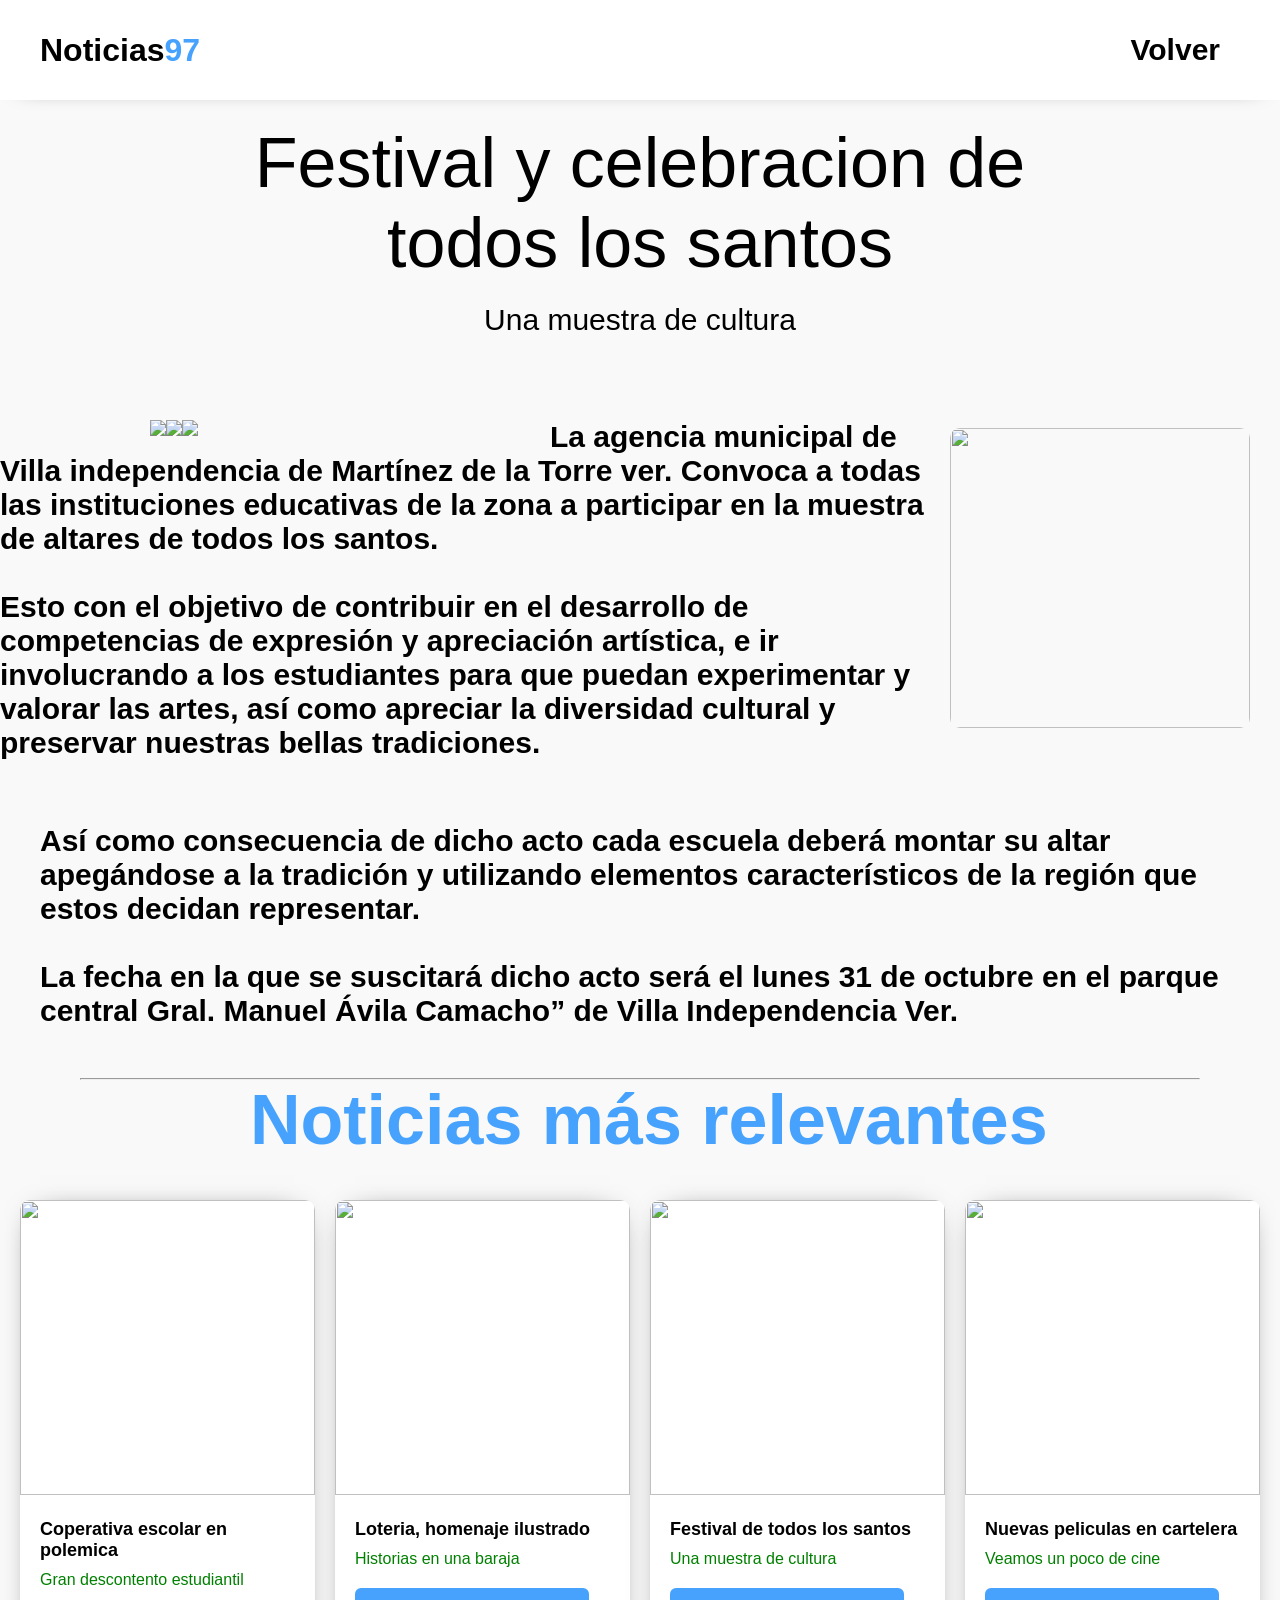
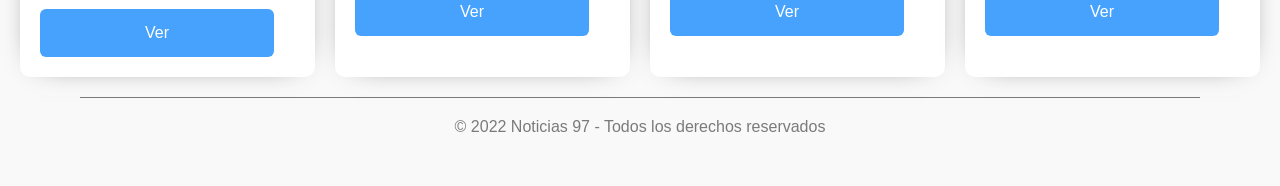
==== Altares.html @ cf4aeb67 "Add files via upload" ====
<!DOCTYPE html>
<html lang="es">

<head>
    <meta charset="UTF-8">
    <meta http-equiv="X-UA-Compatible" content="IE=edge">
    <title>Una muestra de cultura</title>
    <link rel="stylesheet" href="Style noticia.css">
    <meta name="viwerpoint" content="width=device-width, user-scale=no, initial-scale=1.0, maxinum-scale=1.0
    mininum-scale=1.0">
</head>

<body>

    <!--Menu de botones-->

    <header>

        <div class="header-content">

            <div class="logo">

                <h1>Noticias<b>97</b></h1>

            </div>

            <div class="menu">

                <nav>

                    <ul>

                        <li><a href="index.html"><h1>Volver</h1></a></li>

                    </ul>

                </nav>

            </div>

        </div>

    </header>

    <!--Portada-->

    <div class="container-cover">

        <div class="container-info-cover">

            <h1>Festival y celebracion de todos los santos</h1>
            <p>Una muestra de cultura</p>

        </div>

    </div>

    <br>
    <br>
    <br>
    <br>
    <br>

    <!--Cuerpo-->

    <div class="container-slide">

        <input type="radio" id="1" name="image-slide" hidden/>
        <input type="radio" id="2" name="image-slide" hidden/>
        <input type="radio" id="3" name="image-slide" hidden/>

        <div class="slide">

            <div class="item-slide">
                <img src="C:\Users\Gerardo\Documents\Noticiero escolar\Imagenes\publi.png">
            </div>

            <div class="item-slide">
                <img src="C:\Users\Gerardo\Documents\Noticiero escolar\Imagenes\Zapatera 1.png">
            </div>

            <div class="item-slide">
                <img src="C:\Users\Gerardo\Documents\Noticiero escolar\Imagenes\publi2.png">
            </div>

        </div>

    </div>

    <!--Titulares-->

    <p>

        <div class="container-content">

            <article>

                <p>

                    <div class="visual">

                        <img src="C:\Users\Gerardo\Documents\Noticiero escolar\Imagenes\altar.png" alt="">
    
                    </div>

                    <h5>
                        
                        La agencia municipal de Villa independencia de Martínez de la Torre ver. 
                        Convoca a todas las instituciones educativas de la zona a participar en 
                        la muestra de altares de todos los santos.<br><br>
                        Esto con el objetivo de contribuir en el desarrollo de competencias de 
                        expresión y apreciación artística, e ir involucrando a los estudiantes para 
                        que puedan experimentar y valorar las artes, así como apreciar la 
                        diversidad cultural y preservar nuestras bellas tradiciones.

                    </h5>

                </p>

            </article>

        </div>

        <div class="container-content2">

            <article>

                <p>

                    <div class="visual2">

                        <img src="C:\Users\Gerardo\Documents\Noticiero escolar\Imagenes\flor3.png" alt="">
    
                    </div>

                    <h5>
                        <br>
                        Así como consecuencia de dicho acto cada escuela deberá montar su 
                        altar apegándose a la tradición y utilizando elementos característicos 
                        de la región que estos decidan representar.<br><br>
                        La fecha en la que se suscitará dicho acto será el lunes 31 
                        de octubre en el parque central Gral. Manuel Ávila Camacho” 
                        de Villa Independencia Ver.

                    </h5>

                </p>

            </article>

        </div>

    </p>

    <div class="hr"><hr></div>

    <div class="encabezado">

        <h1>Noticias más relevantes</h1>

    </div>

    <!--noticias-->

        <div class="posts">

            <!--Inicio de Boton-->

            <div class="post" data-category="Accesorios">

                <div class="ctn-img">

                    <img src="C:\Users\Gerardo\Documents\Noticiero escolar\Imagenes\cooperativa.png" width="30px" height="30px">

                </div>

                <h2>Coperativa escolar en polemica</h2>
                <span>Gran descontento estudiantil</span>
                <a href="Cooperativa.html"><button>Ver</button></a>

            </div>

            <!--Fin de boton-->

            <!--Inicio de Boton-->

            <div class="post" data-category="Accesorios">

                <div class="ctn-img">

                    <img src="C:\Users\Gerardo\Documents\Noticiero escolar\Imagenes\Loteria.png" width="30px" height="30px">

                </div>

                <h2>Loteria, homenaje ilustrado</h2>
                <span>Historias en una baraja</span>
                <a href="Baraja.html"><button>Ver</button></a>

            </div>

            <!--Fin de boton-->

            <!--Inicio de Boton-->

            <div class="post" data-category="Accesorios">

                <div class="ctn-img">

                    <img src="C:\Users\Gerardo\Documents\Noticiero escolar\Imagenes\altar.png" width="30px" height="30px">

                </div>

                <h2>Festival de todos los santos</h2>
                <span>Una muestra de cultura</span>
                <a href="Altares.html"><button>Ver</button></a>

            </div>

            <!--Fin de boton-->

            <!--Inicio de Boton-->

            <div class="post" data-category="Accesorios">

                <div class="ctn-img">

                    <img src="C:\Users\Gerardo\Documents\Noticiero escolar\Imagenes\Sonrie.png" width="30px" height="30px">

                </div>

                <h2>Nuevas peliculas en cartelera</h2>
                <span>Veamos un poco de cine</span>
                <a href="Cartelera.html"><button>Ver</button></a>

            </div>

            <!--Fin de boton-->

        </div>

    </div>

</div>

    <footer>

        <div class="copyright">

            <hr>
            <p>© 2022 Noticias 97 - Todos los derechos reservados</p>

        </div>

    </footer>

</body>

</html>
---- Style noticia.css ----
/*Menu*/
*{
    margin: 0;
    padding: 0;
    box-sizing: border-box;
    text-decoration: none;
    font-family: sans-serif;
}

body{
    background: #f9f9f9;
}

header{
    position: fixed;
    top: 0;
    left: 0;
    width: 100%;
    height: 100px;
    background: white;
    
    box-shadow: 0 4px 25px -22px black;
    z-index: 2;
}

.header-content{
    max-width: 1200px;
    margin: auto;
    display: flex;
    justify-content: space-between;
}

.logo{
    color: black;
    height: 100px;
    display: flex;
    justify-content: center;
    align-items: center;
}

.logo h1 b{
    color: #46a2fd;
}

.menu{
    height: 100px;
}

.menu nav{
    height: 100%;
}

.menu nav ul{
    height: 100%;
    display: flex;
    list-style: none;
}

.menu nav ul li{
    height: 100%;
    margin: 0px 20px;
    display: flex;
    justify-content: center;
    align-items: center;
    position: relative;
}

.menu nav ul li a{
    font-size: 20px;
    color: rgb(0, 0, 0);
}

.menu nav ul li a:hover{
    color: #46a2fd;
    transition: color 300ms;
}

/*Portada*/

.container-cover{
    width: 100%;
    height: 300px;
    position: relative;
    top: 80px;
    background-image: url(../Noticiero\ escolar/Imagenes/ciudad5c.jpg);
    background-position: center;
    background-size: cover;
    background-repeat: no-repeat;
}

.container-info-cover{
    max-width: 800px;
    height: 300px;
    margin: auto;
    text-align: center;
    display: flex;
    flex-direction: column;
    justify-content: center;
    align-items: center;
    position: relative;
}

.container-info-cover h1{
    font-size: 70px;
    font-weight: 500;
    color: black;
    margin-bottom: 20px;
}

.container-info-cover p{
    color: black;
    font-size: 30px;
    font-weight: 300;
}

#icon-menu{
    width: 50px;
    height: 50px;
    position: absolute;
    right: 20px;
    top: 16px;
    padding: 10px;
    cursor: pointer;
    display: none;
}

/*Slider*/

.container-slide{
    float: left;
    display: flex;
    align-items: center;
    justify-content: center;
    padding: 0px;
    margin-top: 30px;
    margin-left: 20px;
    margin-right: 30px;
}

.item-slide img{
    max-width: 100%;
}

.container-slide{
    position: relative;
    max-width: 500px;
    width: 100%;
    border-radius: 6px;
    overflow: hidden;
}

.slide{
    display: flex;
    transform: translate3d(0, 0, 0);
    transition: all 600ms;
    animation-name: autoplay;
    animation-duration: 6.5s;
    animation-direction: alternate;
    animation-fill-mode: forwards;
    animation-iteration-count: infinite;
}

.item-slide{
    position: relative;
    display: flex;
    flex-direction: column;
    flex-shrink: 0;
    flex-grow: 0;
    max-width: 100%;
}

.pagination{
    position: absolute;
    bottom: 20px;
    left: 0;
    display: flex;
    flex-wrap: wrap;
    align-items: center;
    justify-content: center;
    width: 95%;
}

.pagination-item{
    display: flex;
    flex-direction: column;
    align-items: center;
    border: 2px solid gray;
    width: 20px;
    height: 20px;
    border-radius: 4px;
    overflow: hidden;
    cursor: pointer;
    background: rgba(255, 255, 255, 0.5);
    margin: 0 10px;
    text-align: center;
    transition: all 300ms;
}

.pagination-item:hover{
    transform: scale(2);
}

.pagination-item img{
    display: inline-block;
    max-width: none;
    height: 100%;
    transform: scale(1);
    opacity: 0;
    transform: all 300ms;
}

.pagination-item:hover img{
    opacity: 1;
    transform: scale(1);
}

input[id="1"]:checked ~ .slide{
    animation: none;
    transform: translate3d(0, 0, 0);
}

input[id="1"]:checked ~ .pagination .pagination-item[for="1"]{
    background: white;
}

input[id="2"]:checked ~ .slide{
    animation: none;
    transform: translate3d(calc(-100% * 1), 0, 0);
}

input[id="2"]:checked ~ .pagination .pagination-item[for="2"]{
    background: white;
}

input[id="3"]:checked ~ .slide{
    animation: none;
    transform: translate3d(calc(-100% * 2), 0, 0);
}

input[id="3"]:checked ~ .pagination .pagination-item[for="3"]{
    background: white;
}

@keyframes autoplay{
    33%{
        transform: translate3d(calc(-100% *0), 0, 0);
    }

    66%{
        transform: translate3d(calc(-100% *1), 0, 0);
    }

    100%{
        transform: translate3d(calc(-100% *2), 0, 0);
    }
}

/*nota*/

.container-content2{
    margin-top: 30px;
    color: black;
    margin-left: 40px;
    margin-right: 40px;
    margin-bottom: 50px;
}

.container-content2 h5{
    font-size: 30px;
    color: black;
}

.visual2 img{
    border-radius: 10px;
    margin-bottom: 5px;
    margin-left: 20px;
    margin-right: 20px;
    float: left;
    width: 300px;
}

.visual3 img{
    border-radius: 10px;
    margin-bottom: 5px;
    margin-left: 20px;
    margin-right: 20px;
    float: right;
    width: 300px;
}

/*Cuerpo*/

.Nombre{
    font-size: 35px;
    margin-bottom: 10px;
}

.sub-title{
    font-size: 30px;
    color: black;
}

.container-content{
    margin-top: 30px;
    font-size: 40px;
    color: black;
}

.container-content h5{
    font-size: 30px;
    color: black;
}

.container-content h2{
    font-size: 30px;
    color: green;
}

.existencia{
    font-size: 30px;
    color: red;
    margin-top: 20px;
    margin-bottom: 30px;
}

.Medidas{
    font-size: 35px;
    color: black;
}

.Numeros{
    font-size: 25px;
    color: rgb(153, 152, 152);
    margin-bottom: 80px;
}

.Title-description{
    font-size: 35px;
    color: black;
}

.Cuerpo{
    font-size: 25px;
    color: rgb(153, 152, 152);;
}

.sub-title{
    margin-bottom: 50px;
    font-size: 50px;
}

.Valor{
    font-size: 50px;
}

.container-content p{
    margin-top: 30px;
}

.contenido{
    margin-left: 80px;
    margin-right: 250px;
    margin-bottom: 80px;
    margin-top: 90px;
}

.visual img{
    margin-top: 8px;
    border-radius: 10px;
    margin-bottom: 5px;
    margin-right: 30px;
    margin-left: 20px;
    float: right;
    height: 300px;
    width: 300px;
}

/*encabezado*/

.hr{
    margin-left: 80px;
    margin-right: 80px;
}

.encabezado{
    font-size: 35px;
    margin-left: 250px;
    color: #46a2fd;
}

/*alguna noticia*/

.alguna{
    margin-left: 50px;
    margin-top: 50px;
    margin-bottom: 100px;
}

.noticia img{
    margin-top: 20px;
    border-radius: 10px;
    margin-right: 30px;
    margin-left: 20px;
    float: right;
    height: 500px;
    width: 500px;
}

.Nombre2{
    font-size: 35px;
    margin-bottom: 10px;
}

.Valor2{
    font-size: 50px;
}

.texts{
    margin-top: 30px;
    font-size: 35px;
}

.consulta button{
    margin-top: 20px;
    padding: 15px 300px;
    font-size: 30px;
    background: #46a2fd;
    color: white;
    border: none;
    cursor: pointer;
    border-radius: 6px;
}

/*Boton pequeño*/

.consulta2 button{
    margin-top: 6px;
    padding: 15px 160px;
    font-size: 30px;
    background: #46a2fd;
    color: white;
    border: none;
    cursor: pointer;
    border-radius: 6px;
}

/*Botones*/

.Botones{
    width: 1200px;
    margin: auto;
}

.Secciones button{
    margin-top: 20px;
    margin-left: 20px;
    padding: 15px 96px;
    font-size: 17px;
    background: #46a2fd;
    color: white;
    border: none;
    cursor: pointer;
    border-radius: 6px;
}

.posts{
    width: 100%;
    display: grid;
    grid-template-columns: repeat(4, 1fr);
    grid-gap: 20px;
    margin-top: 20px;
    padding: 20px;
}

.posts .post{
    background: rgb(255, 255, 255);
    box-shadow: 0 0 30px -20px black;
    border-radius: 10px;
    overflow: hidden;
    padding-bottom: 20px;
}

.posts .post .ctn-img{
    width: 100%;
}

.posts .post .ctn-img img{
    width: 100%;
    height: 100%;
    object-fit: cover;
}

.post h2{
    font-size: 18px;
    margin-top: 20px;
    padding: 0px 20px;
}

.post span{
    display: block;
    margin-top: 10px;
    padding: 0px 20px;
}

.post button{
    margin-top: 20px;
    margin-left: 20px;
    padding: 15px 105px;
    font-size: 16px;
    background: #46a2fd;
    color: white;
    border: none;
    cursor: pointer;
    border-radius: 6px;
}

.post button:hover{
    opacity: 1.9;
}

.posts span{
    color: green;
}

/*publi*/

.titupubli{
    font-size: 35px;
    margin-left: 225px;
    color: purple;
}

.publi{
    margin-left: 50px;
    margin-top: 10px;
    margin-bottom: 100px;
    margin-right: 20px;
}

/*Footer*/

.copyright{
    max-width: 1200px;
    margin-bottom: 100px;
    margin: auto;
    text-align: center;
    padding: 0px 40px;
}

.copyright p{
    margin-bottom: 50px;
    margin-top: 20px;
    color: #7a7a7a;
}

.copyright hr{
    border: none;
    height: 1px;
    background-color: #7a7a7a;
}

/*Filtrado 2*/

[value="Todos"]:checked ~ .posts .post:not([data-category]){
    display: block;
}

[value="Escolar"]:checked ~ .posts .post:not([data-category~="Escolar"]),
[value="Recamara"]:checked ~ .posts .post:not([data-category~="Recamara"]),
[value="Sala"]:checked ~ .posts .post:not([data-category~="Sala"]),
[value="Estudio"]:checked ~ .posts .post:not([data-category~="Estudio"]),
[value="Comedor"]:checked ~ .posts .post:not([data-category~="Comedor"]),
[value="Accesorios"]:checked ~ .posts .post:not([data-category~="Accesorios"]){
    display: none;
}

[value="Todos"]:checked ~ .container-category [for="Todos"],
[value="Escolar"]:checked ~ .container-category [for="Escolar"],
[value="Recamara"]:checked ~ .container-category [for="Recamara"],
[value="Sala"]:checked ~ .container-category [for="Sala"],
[value="Estudio"]:checked ~ .container-category [for="Estudio"],
[value="Comedor"]:checked ~ .container-category [for="Comedor"],
[value="Accesorios"]:checked ~ .container-category [for="Accesorios"]{
    background: #46a2fd;
    color: white;
}

/*Responsive*/

/*consutas*/

@media screen and (max-width: 1220px){
    .consulta2 button{
        margin-top: 6px;
        padding: 40px 400px;
        font-size: 50px;
    }

    .consulta button{
        margin-top: 6px;
        padding: 40px 400px;
        font-size: 50px;
    }
}

/*botones*/

@media screen and (max-width: 1220px){
    
    .Secciones button{
        margin-left: 20px;
        padding: 30px 80px;
        font-size: 60px;
    }
}

/*volver*/

@media screen and (max-width: 1220px){
    .menu nav ul li a{
        font-size: 50px;
        margin-top: 80px;
    }
}

/*header*/

@media screen and (max-width: 1220px){

    .header-content{
        max-width: 1000px;
        padding: 0 20px;
    }

}

/*logo*/

@media screen and (max-width: 1220px){

    header{
        height: 195px;
    }

    .logo{
        height: 195px;
        font-size: 35px;
    }

}

/*portada*/

@media screen and (max-width: 1220px){

    .container-cover {
        height: 600px;
        top: 195px;
    }

    .container-info-cover{
        max-width: 800px;
        height: 550px;
        margin: auto;
        text-align: center;
        display: flex;
        flex-direction: column;
        justify-content: center;
        align-items: center;
        position: relative;
    }
    
    .container-info-cover img{
        width: 150px;
        height: 150px;
    }

    .container-info-cover h1{
        font-size: 100px;
        font-weight: 500;
        color: black;
        margin-bottom: 20px;
    }
    
    .container-info-cover p{
        color: black;
        font-size: 60px;
        font-weight: 300;
    }

}

/*noticias*/

@media screen and (max-width: 1220px){

    .container-post{
        width: 100%;
        flex-direction: column;
    }

    .container-post{
        display: flex;
        justify-content: center;
    }

    .container-post posts{
        max-width: 300px;
        margin: 10px;
    }

    .post h2{
        font-size: 50px;
    }

    .post button{
        margin-top: 20px;
        margin-left: 20px;
        margin-right: 20px;
        padding: 50px 175px;
        font-size: 50px;
        border: none;
        cursor: pointer;
        border-radius: 4px;
    }

}

/*footer*/

@media screen and (max-width: 1220px){

    footer{
        width: 100%;
        padding: 50px 0px;
        background-image: url(../Noticiero\ escolar/Imagenes/background-footer.svg);
        background-size: cover;
    }
    

    
    .box-footer .logo img{
        width: 300px;
    }
    
    .box-footer .terminos{
        max-width: 500px;
        margin-left: 60px;
        font-weight: 500;
        color: #7a7a7a;
        font-size: 25px;
    }
    
    .box-footer h2{
        margin-top: 10px;
        margin-bottom: 100px;
        color: #343434;
        font-weight: 700;
        font-size: 50px;
    }
    
    .copyright{
        max-width: 1200px;
        margin: auto;
        text-align: center;
        padding: 0px 40px;
    }
    
    .copyright p{
        margin-top: 20px;
        color: #7a7a7a;
        font-size: 50px;
    }
    
    .copyright hr{
        border: none;
        height: 1px;
        background-color: #7a7a7a;
    }

}

@media screen and (max-width: 1200px){
    .posts{
        grid-template-columns: repeat(2, 1fr);
    }
}

@media screen and (max-width: 900px){
    .posts{
        grid-template-columns: repeat(2, 1fr);
    }
}

@media screen and (max-width: 580px){
    .posts{
        grid-template-columns: repeat(1, 1fr);
    }

}
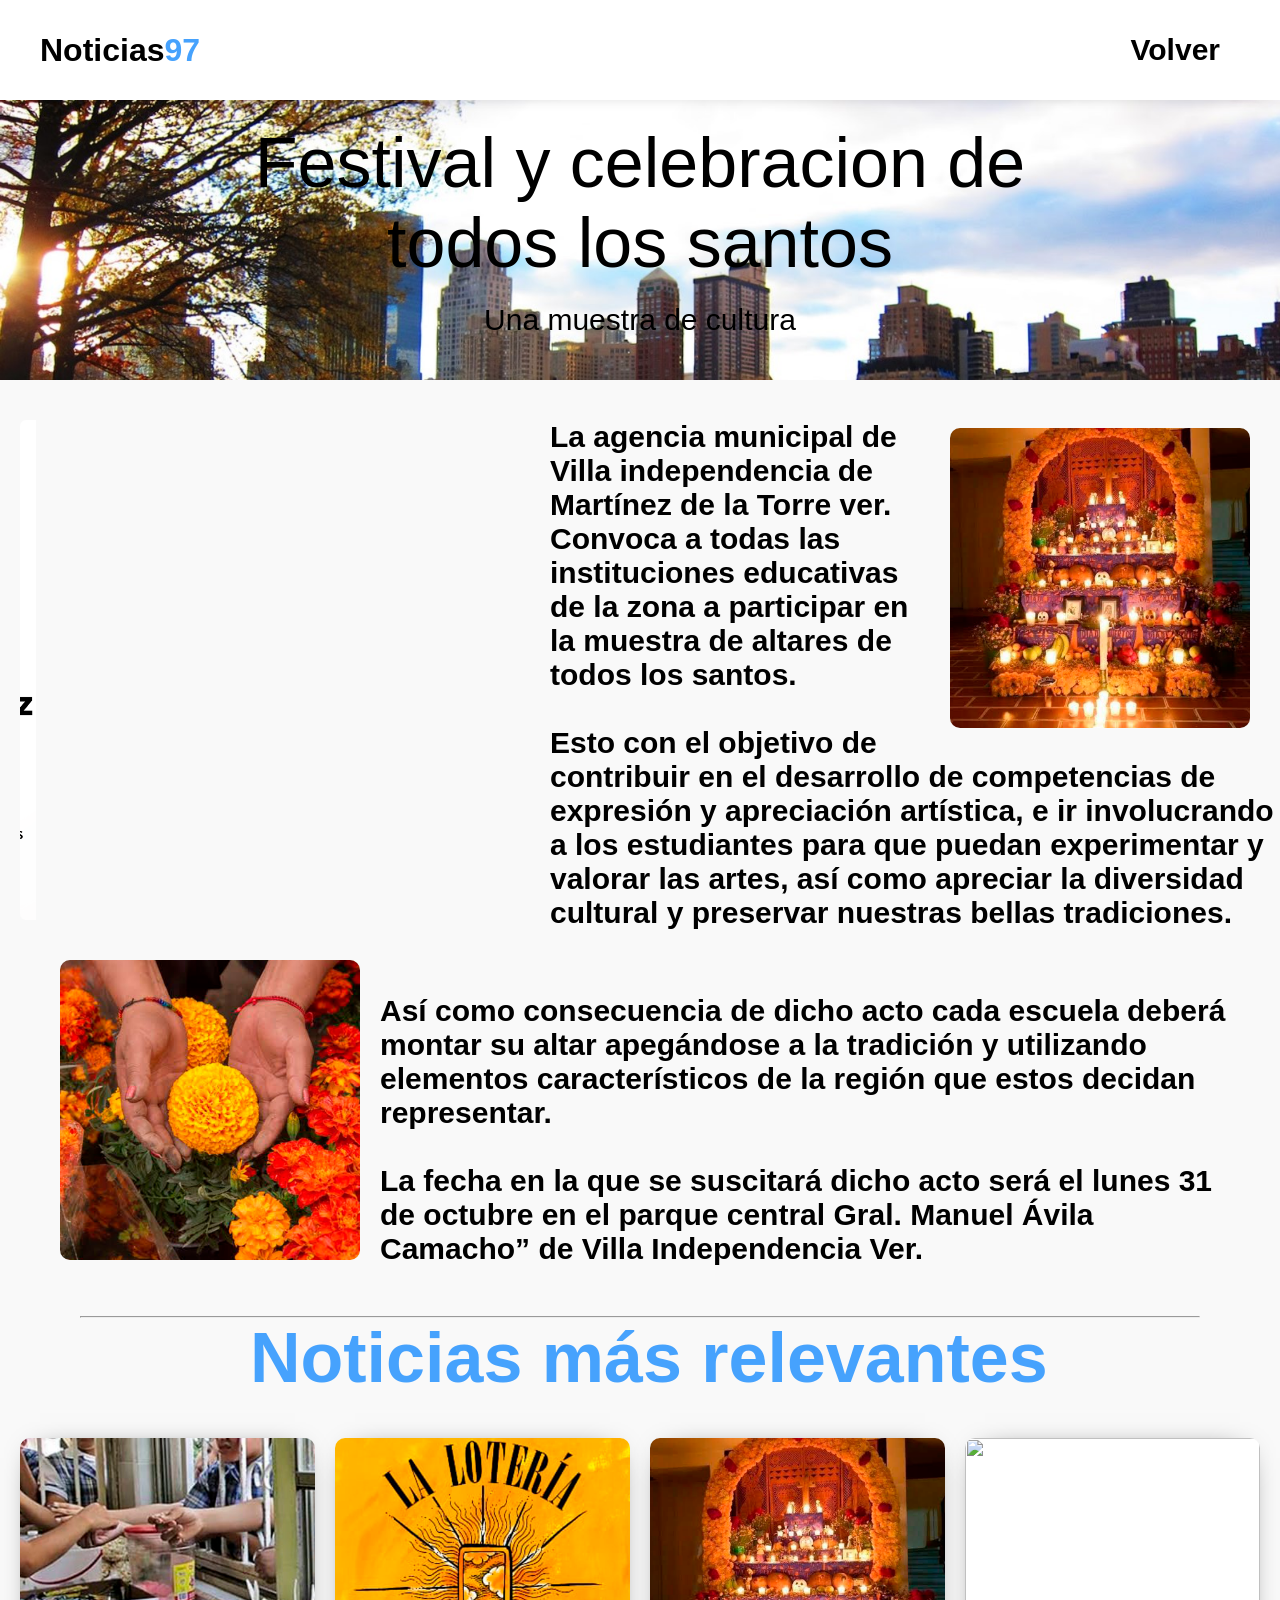
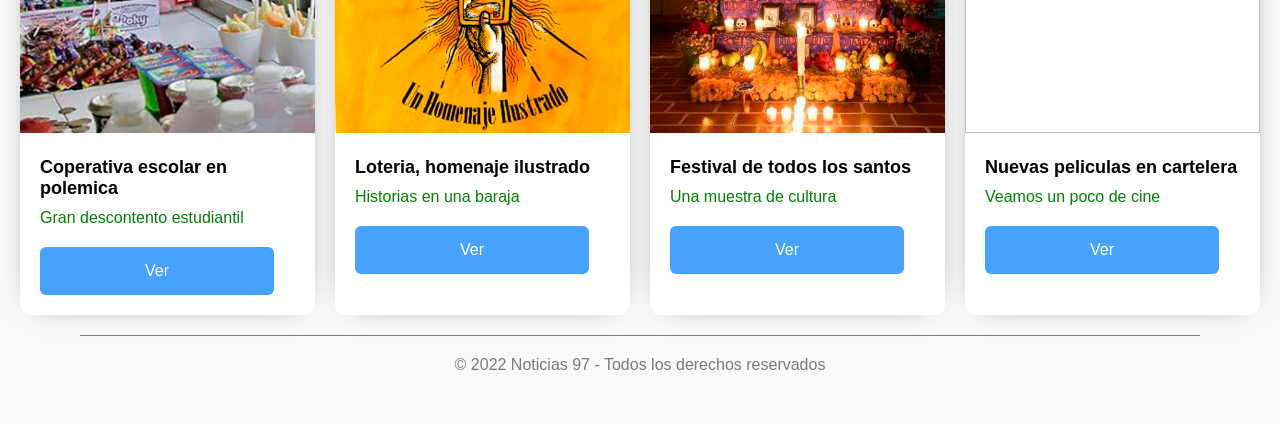
==== commit 4acb4501: "Add files via upload" ====
--- a/Altares.html
+++ b/Altares.html
@@ -72,15 +72,15 @@
         <div class="slide">
 
             <div class="item-slide">
-                <img src="C:\Users\Gerardo\Documents\Noticiero escolar\Imagenes\publi.png">
+                <img src="Imagenes\publi.png">
             </div>
 
             <div class="item-slide">
-                <img src="C:\Users\Gerardo\Documents\Noticiero escolar\Imagenes\Zapatera 1.png">
+                <img src="Imagenes\Zapatera 1.png">
             </div>
 
             <div class="item-slide">
-                <img src="C:\Users\Gerardo\Documents\Noticiero escolar\Imagenes\publi2.png">
+                <img src="Imagenes\publi2.png">
             </div>
 
         </div>
@@ -99,7 +99,7 @@
 
                     <div class="visual">
 
-                        <img src="C:\Users\Gerardo\Documents\Noticiero escolar\Imagenes\altar.png" alt="">
+                        <img src="Imagenes\altar.png" alt="">
     
                     </div>
 
@@ -129,7 +129,7 @@
 
                     <div class="visual2">
 
-                        <img src="C:\Users\Gerardo\Documents\Noticiero escolar\Imagenes\flor3.png" alt="">
+                        <img src="Imagenes\flor3.png" alt="">
     
                     </div>
 
@@ -170,7 +170,7 @@
 
                 <div class="ctn-img">
 
-                    <img src="C:\Users\Gerardo\Documents\Noticiero escolar\Imagenes\cooperativa.png" width="30px" height="30px">
+                    <img src="Imagenes\cooperativa.png" width="30px" height="30px">
 
                 </div>
 
@@ -188,7 +188,7 @@
 
                 <div class="ctn-img">
 
-                    <img src="C:\Users\Gerardo\Documents\Noticiero escolar\Imagenes\Loteria.png" width="30px" height="30px">
+                    <img src="Imagenes\Loteria.png" width="30px" height="30px">
 
                 </div>
 
@@ -206,7 +206,7 @@
 
                 <div class="ctn-img">
 
-                    <img src="C:\Users\Gerardo\Documents\Noticiero escolar\Imagenes\altar.png" width="30px" height="30px">
+                    <img src="Imagenes\altar.png" width="30px" height="30px">
 
                 </div>
 
@@ -224,7 +224,7 @@
 
                 <div class="ctn-img">
 
-                    <img src="C:\Users\Gerardo\Documents\Noticiero escolar\Imagenes\Sonrie.png" width="30px" height="30px">
+                    <img src="Imagenes\Sonrie.png" width="30px" height="30px">
 
                 </div>
 
--- a/Style noticia.css
+++ b/Style noticia.css
@@ -82,7 +82,7 @@
     height: 300px;
     position: relative;
     top: 80px;
-    background-image: url(../Noticiero\ escolar/Imagenes/ciudad5c.jpg);
+    background-image: url("Imagenes/ciudad5c.jpg");
     background-position: center;
     background-size: cover;
     background-repeat: no-repeat;
@@ -733,7 +733,7 @@
     footer{
         width: 100%;
         padding: 50px 0px;
-        background-image: url(../Noticiero\ escolar/Imagenes/background-footer.svg);
+        background-image: url("Imagenes/background-footer.svg");
         background-size: cover;
     }
     
